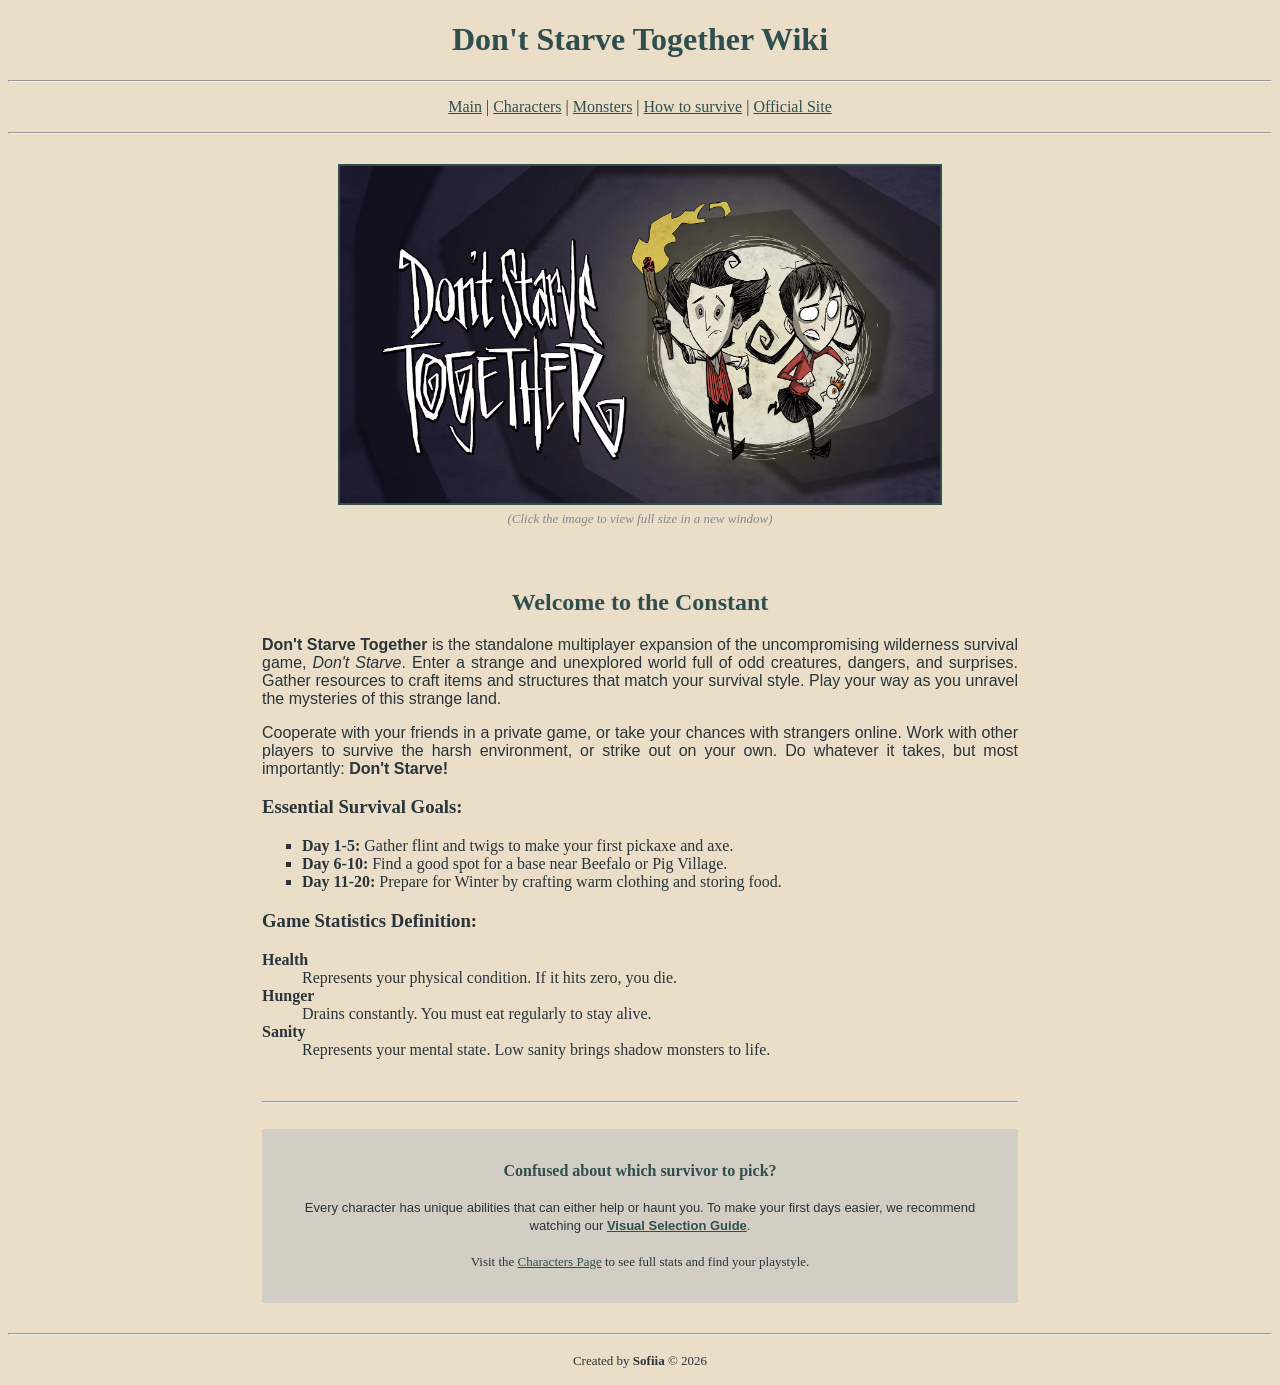
==== index.html @ 180bd92a "(lab2)Make main page, add character and monster guides with images and survival tips" ====
<!DOCTYPE html>
<html lang="en">
<head>
    <meta charset="UTF-8">
    <meta name="viewport" content="width=device-width, initial-scale=1.0">
    <meta name="author" content="Sofiia">
    <title>Don't Starve Together Guide - Main</title>
</head>
<body bgcolor="#eadec8" text="#2A3439" link="#2f4f4f" vlink="#6D7D6E" alink="#A5B6A5">

<h1 align="center"><font face="Verdana" color="#2f4f4f">Don't Starve Together Wiki</font></h1>
<hr>

<p align="center">
    <a href="index.html">Main</a> |
    <a href="characters.html">Characters</a> |
    <a href="mobs.html">Monsters</a> |
    <a href="survival.html">How to survive</a> |
    <a href="https://www.klei.com/games/dont-starve-together" target="_blank">Official Site</a>
</p>
<hr>

<table width="800" align="center" border="0" cellpadding="20">
    <tr>
        <td align="center">
            <a href="images/mainPic.jpg" target="_blank">
                <img src="images/mainPic.jpg" width="600" height="337" border="2" alt="Don't Starve Together Poster">
            </a>
            <br>
            <font size="2" color="#888888"><i>(Click the image to view full size in a new window)</i></font>
        </td>
    </tr>
    <tr>
        <td>
            <h2 align="center"><font face="Verdana" color="#2f4f4f">Welcome to the Constant</font></h2>

            <p align="justify">
                <font face="Arial" size="3">
                    <b>Don't Starve Together</b> is the standalone multiplayer expansion of the uncompromising wilderness survival game, <i>Don't Starve</i>.
                    Enter a strange and unexplored world full of odd creatures, dangers, and surprises.
                    Gather resources to craft items and structures that match your survival style.
                    Play your way as you unravel the mysteries of this strange land.
                </font>
            </p>

            <p align="justify">
                <font face="Arial" size="3">
                    Cooperate with your friends in a private game, or take your chances with strangers online.
                    Work with other players to survive the harsh environment, or strike out on your own.
                    Do whatever it takes, but most importantly: <b>Don't Starve!</b>
                </font>
            </p>

            <h3><font face="Verdana">Essential Survival Goals:</font></h3>

            <ul type="square">
                <li><b>Day 1-5:</b> Gather flint and twigs to make your first pickaxe and axe.</li>
                <li><b>Day 6-10:</b> Find a good spot for a base near Beefalo or Pig Village.</li>
                <li><b>Day 11-20:</b> Prepare for Winter by crafting warm clothing and storing food.</li>
            </ul>

            <h3><font face="Verdana">Game Statistics Definition:</font></h3>

            <dl>
                <dt><b>Health</b></dt>
                <dd>Represents your physical condition. If it hits zero, you die.</dd>
                <dt><b>Hunger</b></dt>
                <dd>Drains constantly. You must eat regularly to stay alive.</dd>
                <dt><b>Sanity</b></dt>
                <dd>Represents your mental state. Low sanity brings shadow monsters to life.</dd>
            </dl>

            <br>
            <hr>
            <br>

            <table width="100%" border="0" cellpadding="15" bgcolor="#D3CEC4">
                <tr>
                    <td>
                        <p align="center">
                            <font face="Verdana" size="3" color="#2f4f4f">
                                <b>Confused about which survivor to pick?</b>
                            </font>
                            <br><br>
                            <font face="Arial" size="2">
                                Every character has unique abilities that can either help or haunt you. 
                                To make your first days easier, we recommend watching our 
                                <a href="characters.html#character_guide"><b>Visual Selection Guide</b></a>.
                            </font>
                            <br><br>
                            <font face="Verdana" size="2">
                                Visit the <a href="characters.html">Characters Page</a> to see full stats and find your playstyle.
                            </font>
                        </p>
                    </td>
                </tr>
            </table>

        </td>
    </tr>
</table>

<hr>
<p align="center">
    <font size="2" face="Verdana">Created by <b>Sofiia</b> &copy; 2026</font>
</p>

</body>
</html>
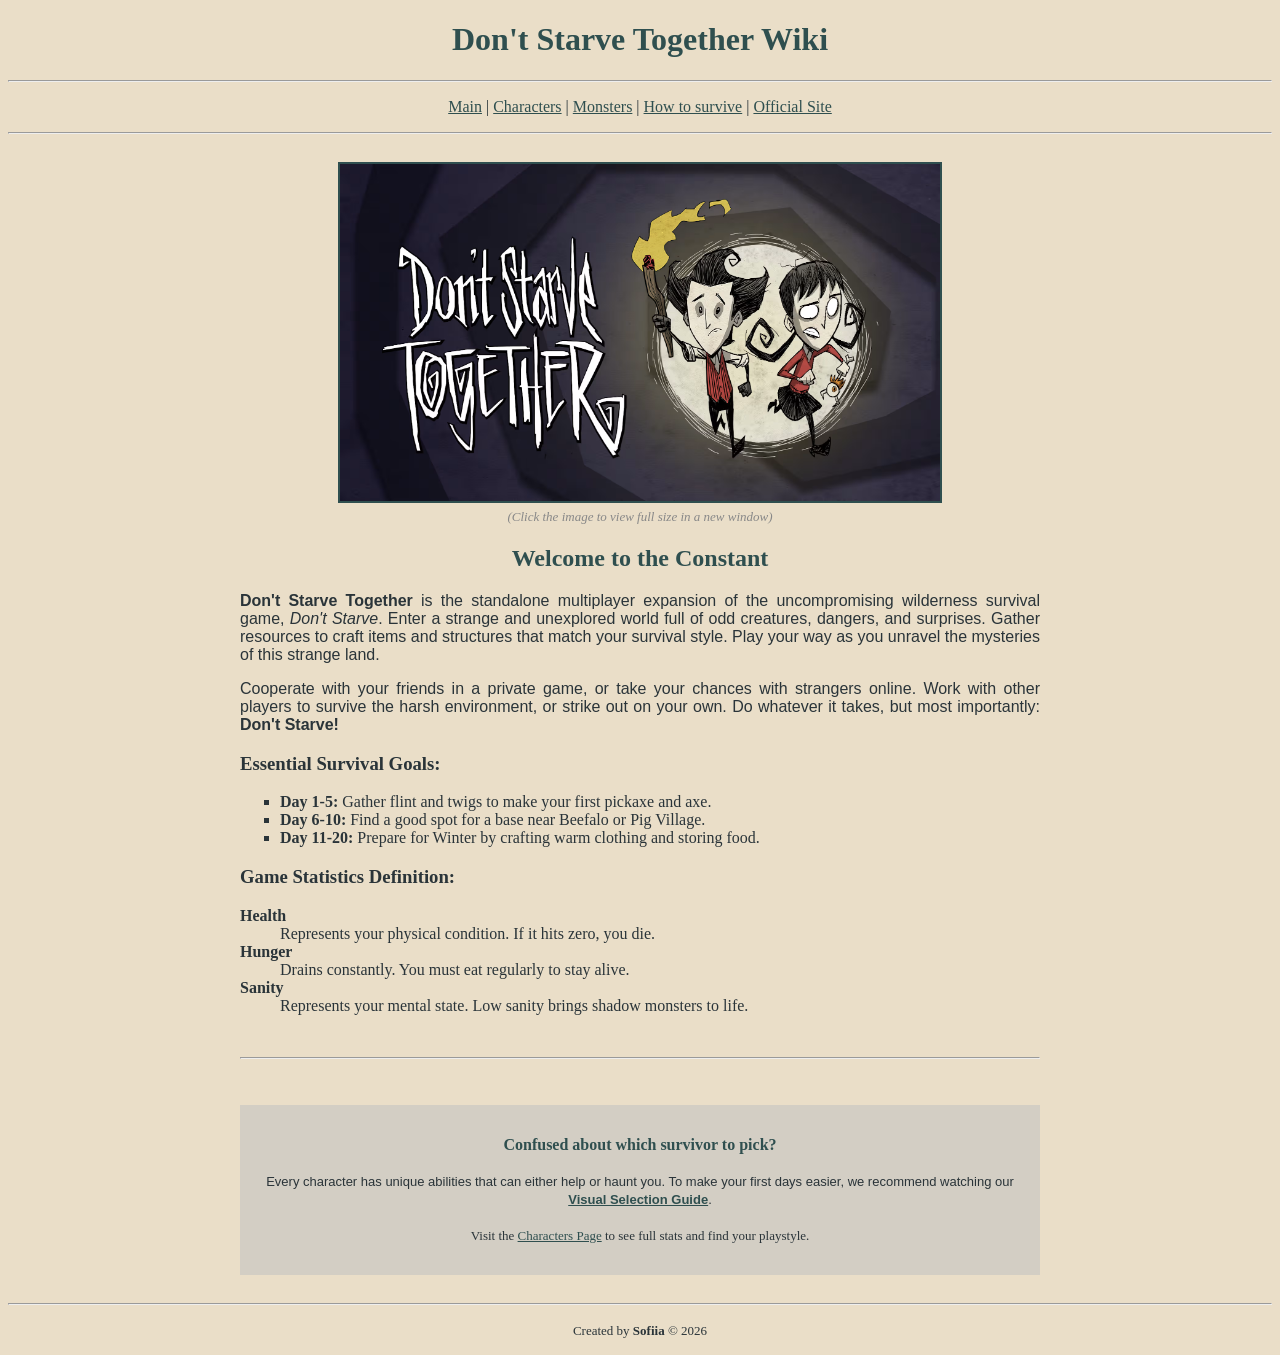
==== commit bb6430f7: "(lab3)Enhance HTML structure and styling for character, mobs, and survival guides; update images for" ====
--- a/index.html
+++ b/index.html
@@ -5,6 +5,23 @@
     <meta name="viewport" content="width=device-width, initial-scale=1.0">
     <meta name="author" content="Sofiia">
     <title>Don't Starve Together Guide - Main</title>
+    <style>
+        .container {
+            max-width: 800px;
+            margin: 0 auto;
+            padding: 20px;
+        }
+        .image-section {
+            text-align: center;
+            margin-bottom: 20px;
+        }
+        .info-box {
+            background-color: #D3CEC4;
+            padding: 15px;
+            text-align: center;
+            margin-top: 20px;
+        }
+    </style>
 </head>
 <body bgcolor="#eadec8" text="#2A3439" link="#2f4f4f" vlink="#6D7D6E" alink="#A5B6A5">
 
@@ -20,85 +37,77 @@
 </p>
 <hr>
 
-<table width="800" align="center" border="0" cellpadding="20">
-    <tr>
-        <td align="center">
-            <a href="images/mainPic.jpg" target="_blank">
-                <img src="images/mainPic.jpg" width="600" height="337" border="2" alt="Don't Starve Together Poster">
-            </a>
-            <br>
-            <font size="2" color="#888888"><i>(Click the image to view full size in a new window)</i></font>
-        </td>
-    </tr>
-    <tr>
-        <td>
-            <h2 align="center"><font face="Verdana" color="#2f4f4f">Welcome to the Constant</font></h2>
+<div class="container">
+    <div class="image-section">
+        <a href="images/mainPic.jpg" target="_blank">
+            <img src="images/mainPic.jpg" width="600" height="337" border="2" alt="Don't Starve Together Poster">
+        </a>
+        <br>
+        <font size="2" color="#888888"><i>(Click the image to view full size in a new window)</i></font>
+    </div>
 
-            <p align="justify">
-                <font face="Arial" size="3">
-                    <b>Don't Starve Together</b> is the standalone multiplayer expansion of the uncompromising wilderness survival game, <i>Don't Starve</i>.
-                    Enter a strange and unexplored world full of odd creatures, dangers, and surprises.
-                    Gather resources to craft items and structures that match your survival style.
-                    Play your way as you unravel the mysteries of this strange land.
+    <div>
+        <h2 align="center"><font face="Verdana" color="#2f4f4f">Welcome to the Constant</font></h2>
+
+        <p align="justify">
+            <font face="Arial" size="3">
+                <b>Don't Starve Together</b> is the standalone multiplayer expansion of the uncompromising wilderness survival game, <i>Don't Starve</i>.
+                Enter a strange and unexplored world full of odd creatures, dangers, and surprises.
+                Gather resources to craft items and structures that match your survival style.
+                Play your way as you unravel the mysteries of this strange land.
+            </font>
+        </p>
+
+        <p align="justify">
+            <font face="Arial" size="3">
+                Cooperate with your friends in a private game, or take your chances with strangers online.
+                Work with other players to survive the harsh environment, or strike out on your own.
+                Do whatever it takes, but most importantly: <b>Don't Starve!</b>
+            </font>
+        </p>
+
+        <h3><font face="Verdana">Essential Survival Goals:</font></h3>
+
+        <ul type="square">
+            <li><b>Day 1-5:</b> Gather flint and twigs to make your first pickaxe and axe.</li>
+            <li><b>Day 6-10:</b> Find a good spot for a base near Beefalo or Pig Village.</li>
+            <li><b>Day 11-20:</b> Prepare for Winter by crafting warm clothing and storing food.</li>
+        </ul>
+
+        <h3><font face="Verdana">Game Statistics Definition:</font></h3>
+
+        <dl>
+            <dt><b>Health</b></dt>
+            <dd>Represents your physical condition. If it hits zero, you die.</dd>
+            <dt><b>Hunger</b></dt>
+            <dd>Drains constantly. You must eat regularly to stay alive.</dd>
+            <dt><b>Sanity</b></dt>
+            <dd>Represents your mental state. Low sanity brings shadow monsters to life.</dd>
+        </dl>
+
+        <br>
+        <hr>
+        <br>
+
+        <div class="info-box">
+            <p align="center">
+                <font face="Verdana" size="3" color="#2f4f4f">
+                    <b>Confused about which survivor to pick?</b>
+                </font>
+                <br><br>
+                <font face="Arial" size="2">
+                    Every character has unique abilities that can either help or haunt you. 
+                    To make your first days easier, we recommend watching our 
+                    <a href="characters.html#character_guide"><b>Visual Selection Guide</b></a>.
+                </font>
+                <br><br>
+                <font face="Verdana" size="2">
+                    Visit the <a href="characters.html">Characters Page</a> to see full stats and find your playstyle.
                 </font>
             </p>
-
-            <p align="justify">
-                <font face="Arial" size="3">
-                    Cooperate with your friends in a private game, or take your chances with strangers online.
-                    Work with other players to survive the harsh environment, or strike out on your own.
-                    Do whatever it takes, but most importantly: <b>Don't Starve!</b>
-                </font>
-            </p>
-
-            <h3><font face="Verdana">Essential Survival Goals:</font></h3>
-
-            <ul type="square">
-                <li><b>Day 1-5:</b> Gather flint and twigs to make your first pickaxe and axe.</li>
-                <li><b>Day 6-10:</b> Find a good spot for a base near Beefalo or Pig Village.</li>
-                <li><b>Day 11-20:</b> Prepare for Winter by crafting warm clothing and storing food.</li>
-            </ul>
-
-            <h3><font face="Verdana">Game Statistics Definition:</font></h3>
-
-            <dl>
-                <dt><b>Health</b></dt>
-                <dd>Represents your physical condition. If it hits zero, you die.</dd>
-                <dt><b>Hunger</b></dt>
-                <dd>Drains constantly. You must eat regularly to stay alive.</dd>
-                <dt><b>Sanity</b></dt>
-                <dd>Represents your mental state. Low sanity brings shadow monsters to life.</dd>
-            </dl>
-
-            <br>
-            <hr>
-            <br>
-
-            <table width="100%" border="0" cellpadding="15" bgcolor="#D3CEC4">
-                <tr>
-                    <td>
-                        <p align="center">
-                            <font face="Verdana" size="3" color="#2f4f4f">
-                                <b>Confused about which survivor to pick?</b>
-                            </font>
-                            <br><br>
-                            <font face="Arial" size="2">
-                                Every character has unique abilities that can either help or haunt you. 
-                                To make your first days easier, we recommend watching our 
-                                <a href="characters.html#character_guide"><b>Visual Selection Guide</b></a>.
-                            </font>
-                            <br><br>
-                            <font face="Verdana" size="2">
-                                Visit the <a href="characters.html">Characters Page</a> to see full stats and find your playstyle.
-                            </font>
-                        </p>
-                    </td>
-                </tr>
-            </table>
-
-        </td>
-    </tr>
-</table>
+        </div>
+    </div>
+</div>
 
 <hr>
 <p align="center">
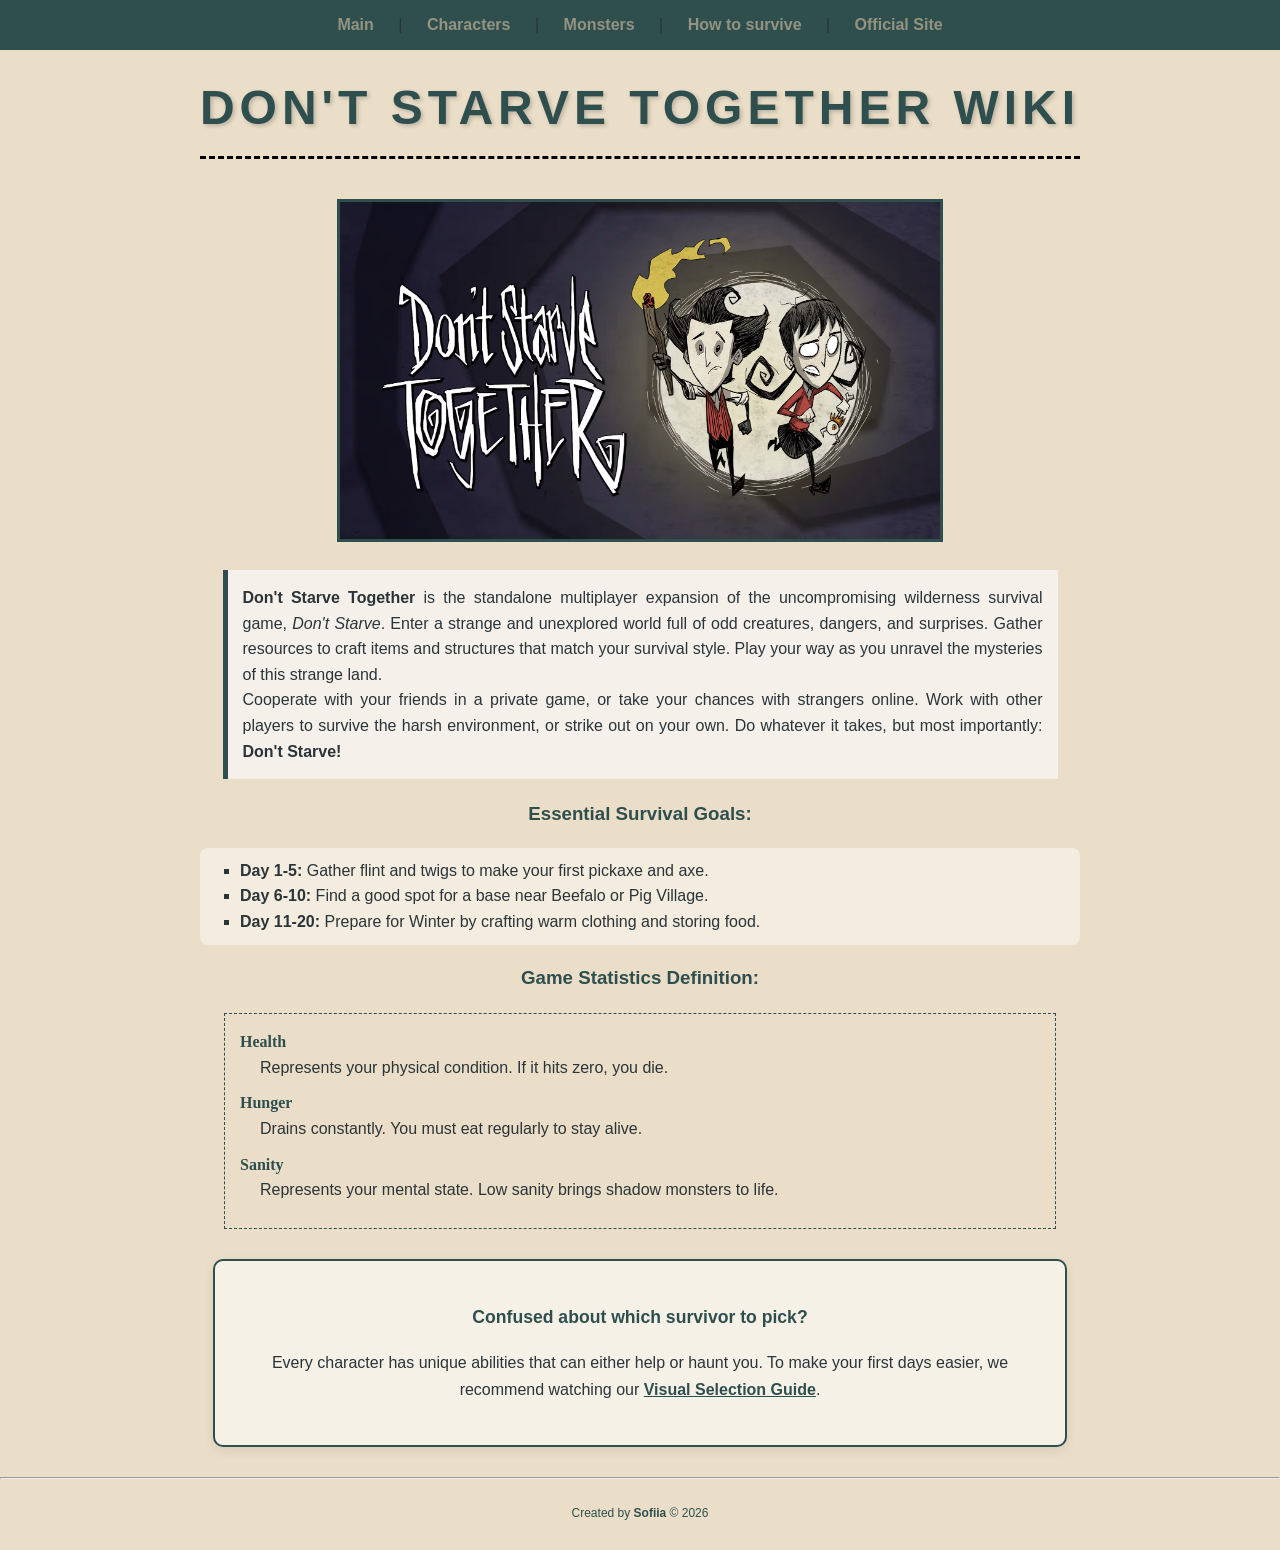
==== commit 0a269409: "(lab3)Refactor HTML structure and styles across multiple pages; added external CSS for consistent st" ====
--- a/index.html
+++ b/index.html
@@ -5,114 +5,70 @@
     <meta name="viewport" content="width=device-width, initial-scale=1.0">
     <meta name="author" content="Sofiia">
     <title>Don't Starve Together Guide - Main</title>
+    <link rel="stylesheet" href="style.css">
     <style>
-        .container {
-            max-width: 800px;
-            margin: 0 auto;
-            padding: 20px;
-        }
-        .image-section {
-            text-align: center;
-            margin-bottom: 20px;
-        }
-        .info-box {
-            background-color: #D3CEC4;
-            padding: 15px;
-            text-align: center;
-            margin-top: 20px;
+        .nav-bar a:hover {
+            color: white !important;
+            background-color: rgb(255, 255, 255, 0.1);
         }
     </style>
 </head>
-<body bgcolor="#eadec8" text="#2A3439" link="#2f4f4f" vlink="#6D7D6E" alink="#A5B6A5">
-
-<h1 align="center"><font face="Verdana" color="#2f4f4f">Don't Starve Together Wiki</font></h1>
-<hr>
-
-<p align="center">
+<body>
+<nav class="nav-bar">
     <a href="index.html">Main</a> |
     <a href="characters.html">Characters</a> |
     <a href="mobs.html">Monsters</a> |
     <a href="survival.html">How to survive</a> |
     <a href="https://www.klei.com/games/dont-starve-together" target="_blank">Official Site</a>
-</p>
-<hr>
+</nav>
+
+<h1 id="main-title-logo">Don't Starve Together Wiki</h1>
 
 <div class="container">
-    <div class="image-section">
+    <div style="text-align: center; margin-bottom: 20px;">
         <a href="images/mainPic.jpg" target="_blank">
-            <img src="images/mainPic.jpg" width="600" height="337" border="2" alt="Don't Starve Together Poster">
+            <img src="images/mainPic.jpg" width="600" height="337" border="3" alt="Don't Starve Together Poster">
         </a>
-        <br>
-        <font size="2" color="#888888"><i>(Click the image to view full size in a new window)</i></font>
     </div>
 
-    <div>
-        <h2 align="center"><font face="Verdana" color="#2f4f4f">Welcome to the Constant</font></h2>
+    <p style="text-align: justify; padding: 15px; border-left: 5px solid #2f4f4f; background-color: #f5f1ea; margin: 20px auto; max-width: 800px;">
+        <b>Don't Starve Together</b> is the standalone multiplayer expansion of the uncompromising wilderness survival game, <i>Don't Starve</i>.
+        Enter a strange and unexplored world full of odd creatures, dangers, and surprises. Gather resources to craft items and structures that match your survival style.
+        Play your way as you unravel the mysteries of this strange land. <br>
+        Cooperate with your friends in a private game, or take your chances with strangers online.  Work with other players to survive the harsh environment, or strike out on your own.
+        Do whatever it takes, but most importantly: <b>Don't Starve!</b>
+    </p>
 
-        <p align="justify">
-            <font face="Arial" size="3">
-                <b>Don't Starve Together</b> is the standalone multiplayer expansion of the uncompromising wilderness survival game, <i>Don't Starve</i>.
-                Enter a strange and unexplored world full of odd creatures, dangers, and surprises.
-                Gather resources to craft items and structures that match your survival style.
-                Play your way as you unravel the mysteries of this strange land.
-            </font>
-        </p>
+    <h3>Essential Survival Goals:</h3>
+    <ul type="square">
+        <li><b>Day 1-5:</b> Gather flint and twigs to make your first pickaxe and axe.</li>
+        <li><b>Day 6-10:</b> Find a good spot for a base near Beefalo or Pig Village.</li>
+        <li><b>Day 11-20:</b> Prepare for Winter by crafting warm clothing and storing food.</li>
+    </ul>
 
-        <p align="justify">
-            <font face="Arial" size="3">
-                Cooperate with your friends in a private game, or take your chances with strangers online.
-                Work with other players to survive the harsh environment, or strike out on your own.
-                Do whatever it takes, but most importantly: <b>Don't Starve!</b>
-            </font>
-        </p>
+    <h3>Game Statistics Definition:</h3>
+    <dl>
+        <dt>Health</dt>
+        <dd>Represents your physical condition. If it hits zero, you die.</dd>
+        <dt>Hunger</dt>
+        <dd>Drains constantly. You must eat regularly to stay alive.</dd>
+        <dt>Sanity</dt>
+        <dd>Represents your mental state. Low sanity brings shadow monsters to life.</dd>
+    </dl>
+</div>
 
-        <h3><font face="Verdana">Essential Survival Goals:</font></h3>
-
-        <ul type="square">
-            <li><b>Day 1-5:</b> Gather flint and twigs to make your first pickaxe and axe.</li>
-            <li><b>Day 6-10:</b> Find a good spot for a base near Beefalo or Pig Village.</li>
-            <li><b>Day 11-20:</b> Prepare for Winter by crafting warm clothing and storing food.</li>
-        </ul>
-
-        <h3><font face="Verdana">Game Statistics Definition:</font></h3>
-
-        <dl>
-            <dt><b>Health</b></dt>
-            <dd>Represents your physical condition. If it hits zero, you die.</dd>
-            <dt><b>Hunger</b></dt>
-            <dd>Drains constantly. You must eat regularly to stay alive.</dd>
-            <dt><b>Sanity</b></dt>
-            <dd>Represents your mental state. Low sanity brings shadow monsters to life.</dd>
-        </dl>
-
-        <br>
-        <hr>
-        <br>
-
-        <div class="info-box">
-            <p align="center">
-                <font face="Verdana" size="3" color="#2f4f4f">
-                    <b>Confused about which survivor to pick?</b>
-                </font>
-                <br><br>
-                <font face="Arial" size="2">
-                    Every character has unique abilities that can either help or haunt you. 
-                    To make your first days easier, we recommend watching our 
-                    <a href="characters.html#character_guide"><b>Visual Selection Guide</b></a>.
-                </font>
-                <br><br>
-                <font face="Verdana" size="2">
-                    Visit the <a href="characters.html">Characters Page</a> to see full stats and find your playstyle.
-                </font>
-            </p>
-        </div>
-    </div>
+<div class="info-card">
+    <p style="font-size: 1.1em; margin-bottom: 10px;">
+        <b>Confused about which survivor to pick?</b>
+    </p>
+    <p>
+        Every character has unique abilities that can either help or haunt you. 
+        To make your first days easier, we recommend watching our 
+        <a href="characters.html#character_guide"><b>Visual Selection Guide</b></a>.
+    </p>
 </div>
 
 <hr>
-<p align="center">
-    <font size="2" face="Verdana">Created by <b>Sofiia</b> &copy; 2026</font>
-</p>
-
+<p class="footer-info">Created by <b>Sofiia</b> &copy; 2026</p>
 </body>
 </html>
--- a/style.css
+++ b/style.css
@@ -0,0 +1,196 @@
+body {
+    background-color: #eadec8;
+    color: #2A3439;
+    font-family: Arial, sans-serif;
+    line-height: 1.6;
+    margin: 0;
+    padding: 0;
+}
+
+h1, h2, h3 {
+    font-family: Verdana, sans-serif;
+    color: #2f4f4f;
+    text-align: center;
+}
+
+h1 {
+    display: table;
+    margin: 20px auto 40px;
+    padding-bottom: 10px;
+    border-bottom: 3px dashed #000000;
+    text-transform: uppercase;
+    letter-spacing: 3px;
+}
+
+a {
+    color: #2f4f4f;
+    text-decoration: underline;
+}
+
+.nav-bar {
+    background-color: #2f4f4f;
+    padding: 12px 0;
+    text-align: center;
+    margin-bottom: 20px;
+}
+
+.nav-bar a {
+    color: rgb(148, 147, 128) !important;
+    text-decoration: none;
+    font-weight: bold;
+    padding: 10px 20px;
+}
+
+.nav-bar a:visited {
+    color: #eadec8 !important;
+}
+
+.nav-bar a:hover {
+    color: #d3cec4; 
+    background-color: rgba(211, 206, 196, 0.1);
+}
+
+.nav-bar a:active {
+    color: #d3cec4 !important;
+}
+
+ul, ol {
+    margin: 15px auto;
+    padding: 10px 40px;
+    background-color: rgba(255, 255, 255, 0.402);
+    border-radius: 8px;
+    max-width: 800px;
+}
+
+dl {
+    margin: 20px auto;
+    padding: 15px;
+    border: 1px dashed #2f4f4f;
+    max-width: 800px;
+}
+
+dt {
+    font-weight: bold;
+    color: #2f4f4f;
+    font-family: Verdana;
+}
+
+dd {
+    margin-bottom: 10px;
+    margin-left: 20px;
+}
+
+table {
+    border-collapse: collapse;
+    background-color: #fdfaf5;
+    border: 2px solid #2f4f4f;
+    margin: 30px auto;
+    width: 90%;
+    box-shadow: 0 10px 20px rgba(0,0,0,0.1);
+}
+
+th {
+    background-color: #2f4f4f;
+    color: #ffffff;
+    padding: 15px;
+    font-size: 1.1em;
+    text-transform: uppercase;
+    letter-spacing: 1px;
+}
+
+td {
+    border: 1px solid #d3cec4;
+    padding: 12px;
+}
+
+tr:nth-child(even) {
+    background-color: #f2ede4;
+}
+
+tr:hover {
+    background-color: #ffffff;
+    transition: background-color 0.3s ease;
+}
+
+tr:first-child:hover {
+    background-color: #2f4f4f;
+}
+
+.footer-info {
+    text-align: center !important;
+    font-size: 12px;
+    font-family: Verdana, sans-serif;
+    padding: 15px 0;
+    margin-top: 10px;
+    clear: both;
+    color: #2f4f4f;
+    display: block;
+    width: 100%;
+}
+
+.info-card {
+    background-color: rgba(253, 250, 245, 0.7) !important;
+    border: 2px solid #2f4f4f;
+    border-radius: 10px;
+    padding: 25px;
+    text-align: center;
+    margin: 30px auto;
+    max-width: 800px;
+    box-shadow: 0 4px 12px rgba(0, 0, 0, 0.08);
+    color: #2A3439;
+    font-family: Arial, sans-serif;
+    line-height: 1.7;
+}
+
+.info-card h2, .info-card b {
+    color: #2f4f4f;
+    font-family: Verdana, sans-serif;
+    margin-top: 0;
+}
+
+.info-card a {
+    color: #2f4f4f;
+    font-weight: bold;
+    text-decoration: underline;
+}
+
+.info-card a:hover {
+    text-decoration: none;
+}
+
+.simple-text-block {
+    max-width: 800px;
+    margin: 30px auto;
+    padding: 0 20px;
+    color: #2A3439;
+    line-height: 1.7;
+}
+
+.simple-text-block h2 {
+    font-family: Verdana, sans-serif;
+    color: #2f4f4f;
+    text-align: center;
+    margin-bottom: 15px;
+    text-transform: uppercase;
+    letter-spacing: 1px;
+}
+
+.simple-text-block p {
+    font-family: Arial, sans-serif;
+    text-align: justify;
+    font-size: 1.05em;
+}
+
+#character_guide {
+    border: 5px solid #213838;
+    border-radius: 15px;
+    box-shadow: 0 0 20px rgba(0,0,0,0.3);
+    margin: 20px auto;
+    display: block;
+}
+
+#main-title-logo {
+    text-shadow: 2px 2px 4px rgba(0,0,0,0.2);
+    font-size: 3em;
+    letter-spacing: 5px;
+}
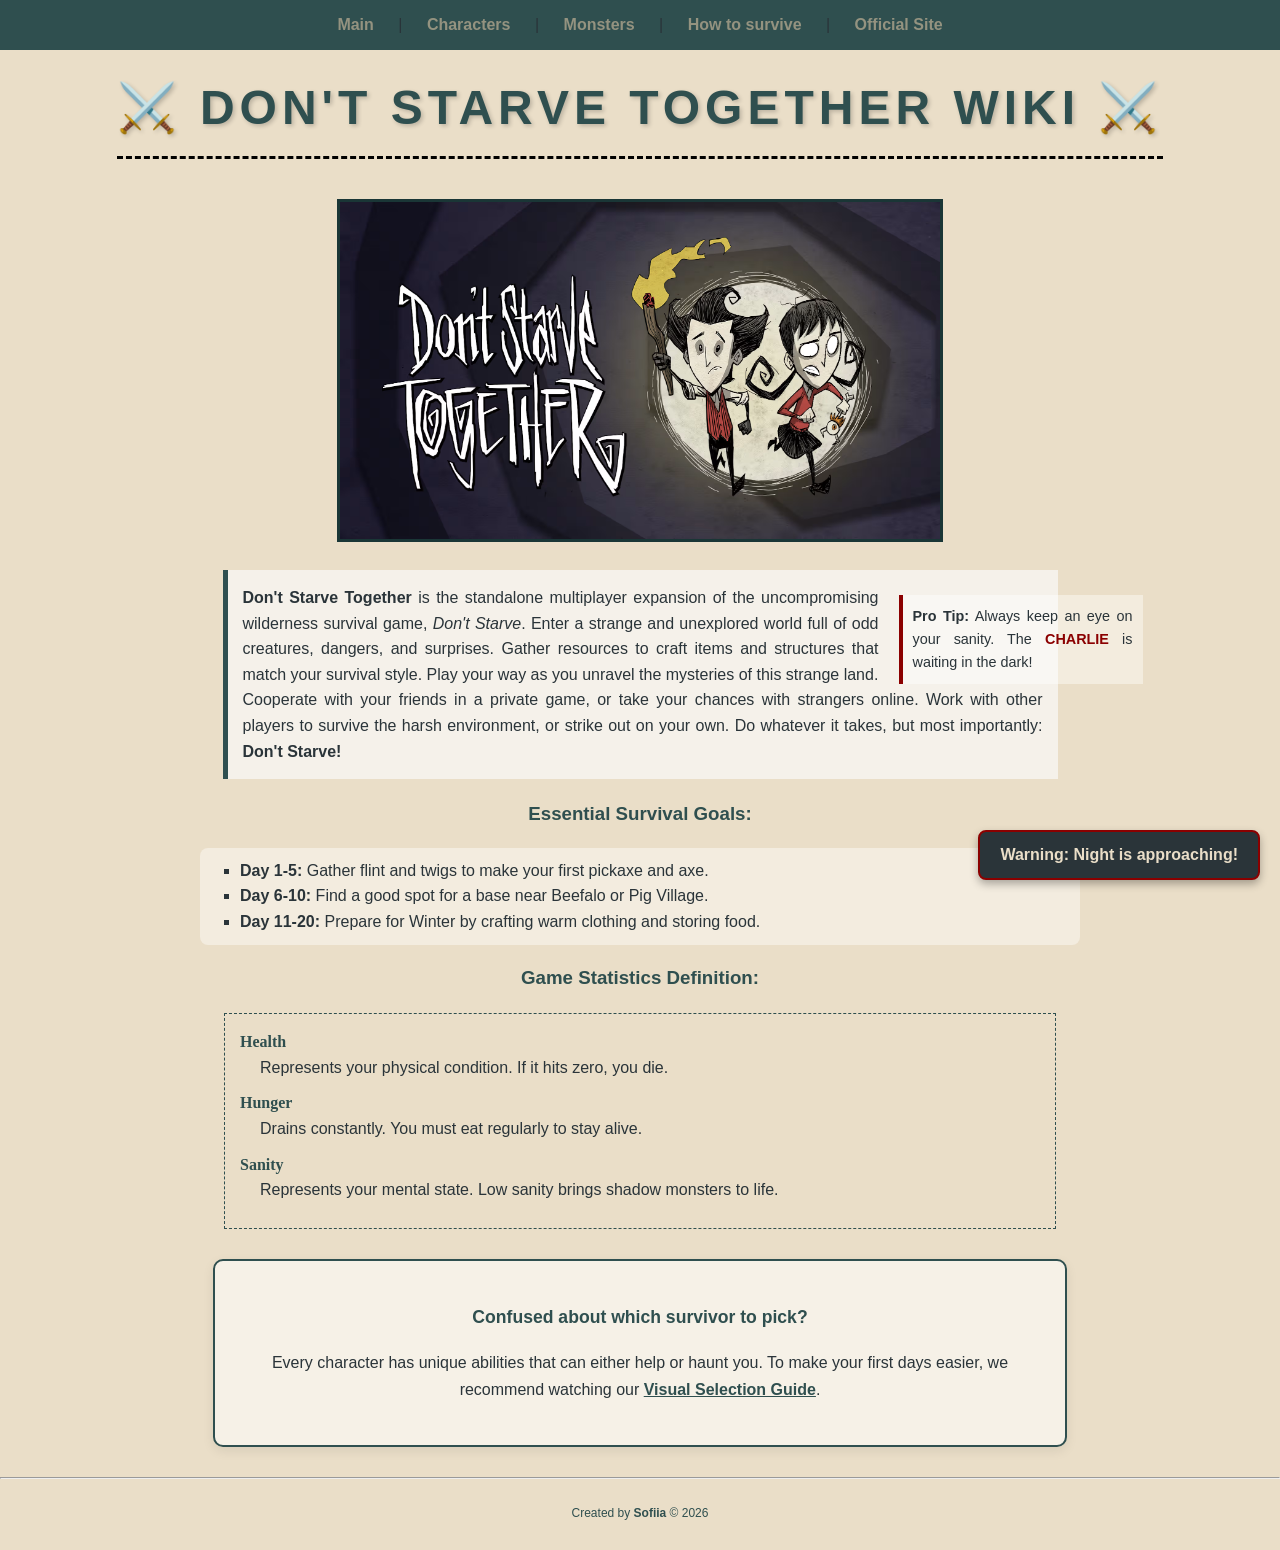
==== commit b757710d: "(lab5)Add CSS positioning, float, and pseudo-elements" ====
--- a/index.html
+++ b/index.html
@@ -31,13 +31,18 @@
         </a>
     </div>
 
-    <p style="text-align: justify; padding: 15px; border-left: 5px solid #2f4f4f; background-color: #f5f1ea; margin: 20px auto; max-width: 800px;">
+    <div style="text-align: justify; padding: 15px; border-left: 5px solid #2f4f4f; background-color: #f5f1ea; margin: 20px auto; max-width: 800px;">
+        
+        <div class="float-tip">
+            <b>Pro Tip:</b> Always keep an eye on your sanity. The <span class="danger-text">Charlie</span> is waiting in the dark!
+        </div>
+
         <b>Don't Starve Together</b> is the standalone multiplayer expansion of the uncompromising wilderness survival game, <i>Don't Starve</i>.
         Enter a strange and unexplored world full of odd creatures, dangers, and surprises. Gather resources to craft items and structures that match your survival style.
         Play your way as you unravel the mysteries of this strange land. <br>
         Cooperate with your friends in a private game, or take your chances with strangers online.  Work with other players to survive the harsh environment, or strike out on your own.
         Do whatever it takes, but most importantly: <b>Don't Starve!</b>
-    </p>
+    </div>
 
     <h3>Essential Survival Goals:</h3>
     <ul type="square">
@@ -70,5 +75,10 @@
 
 <hr>
 <p class="footer-info">Created by <b>Sofiia</b> &copy; 2026</p>
+
+<div class="fixed-night-warning">
+    Warning: Night is approaching!
+</div>
+
 </body>
 </html>
--- a/style.css
+++ b/style.css
@@ -22,6 +22,14 @@
     letter-spacing: 3px;
 }
 
+h1::before {
+    content: "⚔️ ";
+}
+
+h1::after {
+    content: " ⚔️";
+}
+
 a {
     color: #2f4f4f;
     text-decoration: underline;
@@ -32,6 +40,9 @@
     padding: 12px 0;
     text-align: center;
     margin-bottom: 20px;
+    position: sticky;
+    top: 0;
+    z-index: 1000;
 }
 
 .nav-bar a {
@@ -39,6 +50,10 @@
     text-decoration: none;
     font-weight: bold;
     padding: 10px 20px;
+}
+
+a:link {
+    color: #1a3636;
 }
 
 .nav-bar a:visited {
@@ -193,4 +208,64 @@
     text-shadow: 2px 2px 4px rgba(0,0,0,0.2);
     font-size: 3em;
     letter-spacing: 5px;
+}
+
+.content-column > ol {
+    border-left: 3px solid #2f4f4f;
+    background-color: rgba(47, 79, 79, 0.05);
+}
+
+h1 + h2 {
+    margin-top: -20px;
+    font-style: italic;
+    color: #4a7676;
+}
+
+.fixed-night-warning {
+    position: fixed;
+    bottom: 20px;
+    right: 20px;
+    background-color: #2A3439;
+    color: #eadec8;
+    padding: 10px 20px;
+    border: 2px solid #8b0000;
+    border-radius: 8px;
+    font-family: Verdana, sans-serif;
+    font-weight: bold;
+    box-shadow: 0 4px 8px rgba(0,0,0,0.3);
+    z-index: 100;
+}
+
+.relative-container {
+    position: relative;
+    display: inline-block;
+}
+
+.absolute-badge {
+    position: absolute;
+    top: -12px;
+    right: -30px;
+    background-color: #8b0000;
+    color: #fff;
+    font-size: 10px;
+    padding: 2px 5px;
+    border-radius: 4px;
+    text-transform: uppercase;
+}
+
+.float-tip {
+    float: right;
+    width: 220px;
+    background-color: rgba(255, 255, 255, 0.4);
+    border-left: 4px solid #8b0000;
+    padding: 10px;
+    margin: 10px -100px 0 20px;
+    font-size: 0.9em;
+    font-family: Arial, sans-serif;
+}
+
+span.danger-text {
+    color: #8b0000;
+    font-weight: bold;
+    text-transform: uppercase;
 }
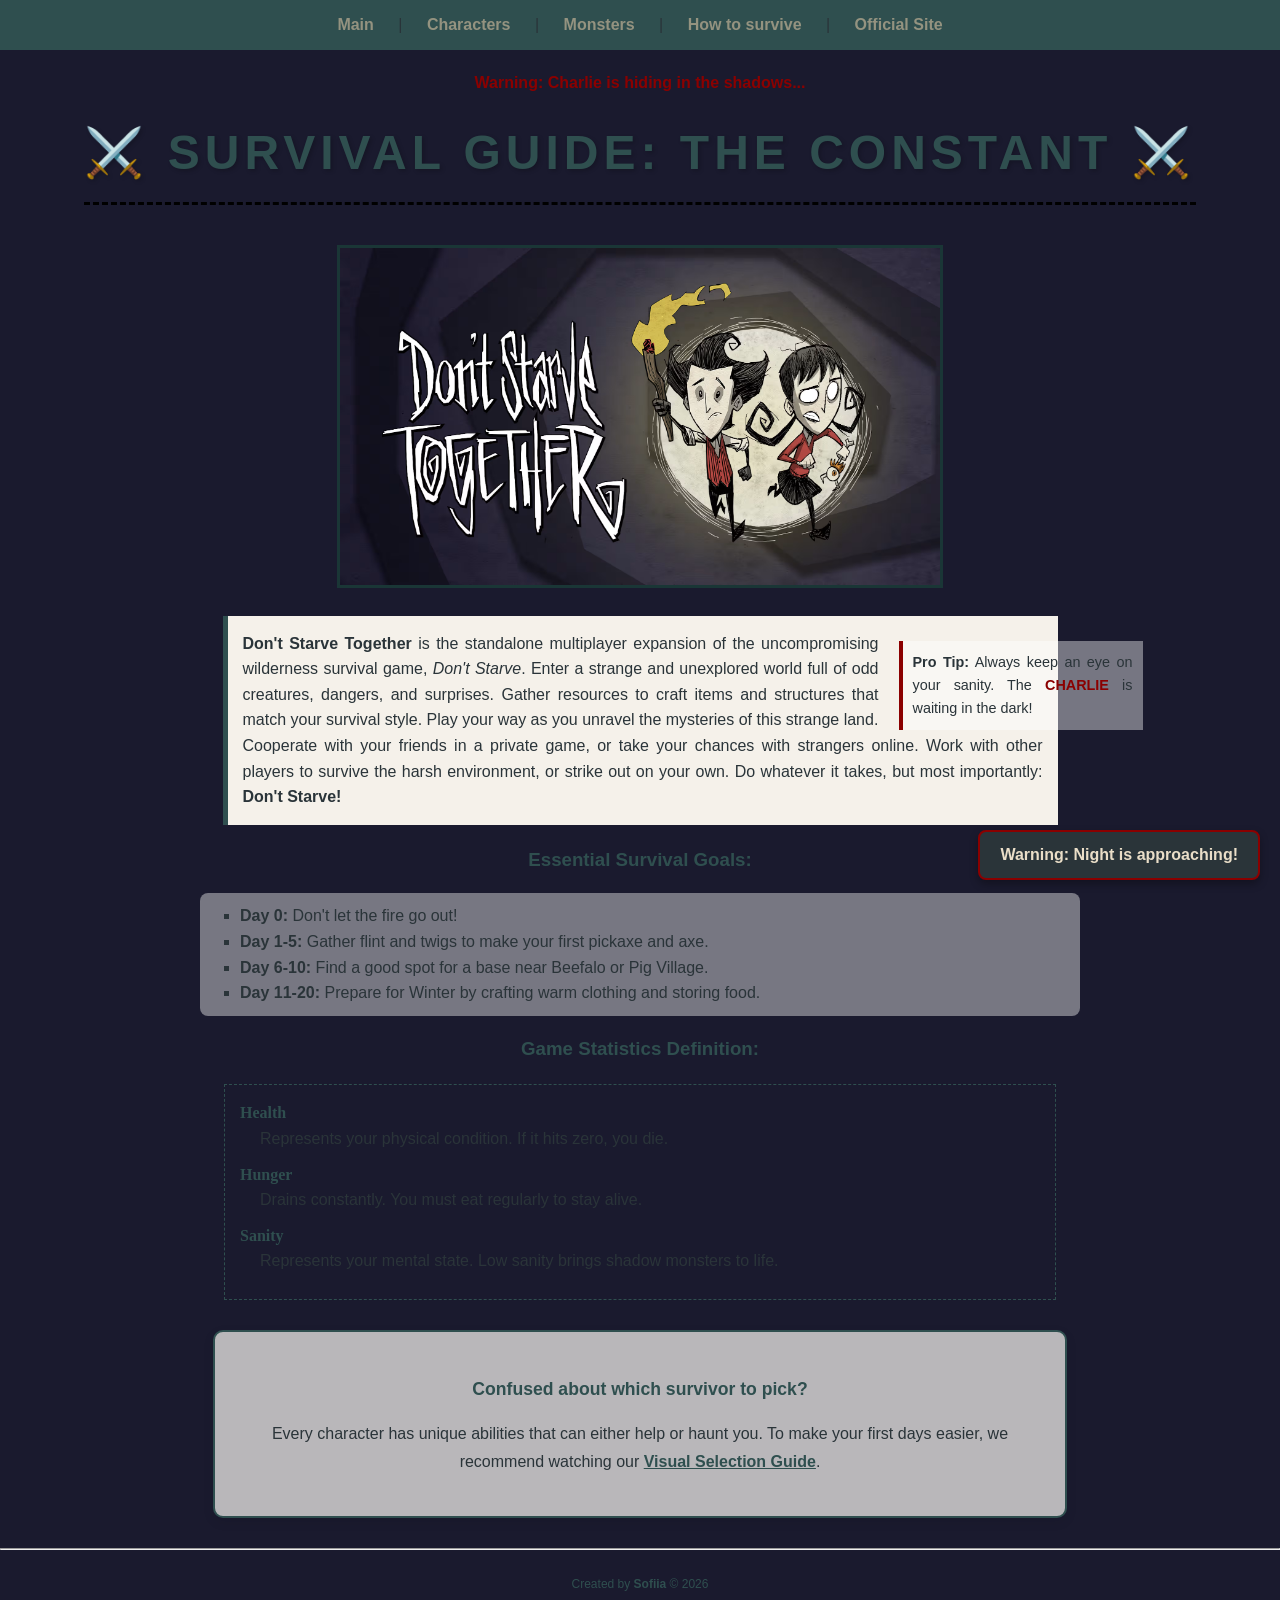
==== commit 2235eda3: "(lab6)Add interactive features and survival dialogue to enhance user experience" ====
--- a/index.html
+++ b/index.html
@@ -80,5 +80,49 @@
     Warning: Night is approaching!
 </div>
 
+<script src="script.js"></script>
+
+<script>
+    if (!sessionStorage.getItem('dialogueShown')) {
+    startSurvivalDialogue();
+    sessionStorage.setItem('dialogueShown', 'true');
+}
+    compareMonsterDanger("Deerclops", "Spider");
+    showDeveloperInfo("Kozachenko", "Sofiia");
+    activateNightCycle();
+
+    window.addEventListener('DOMContentLoaded', () => {
+        const logo = document.getElementById("main-title-logo");
+        const allListItems = document.querySelectorAll("ul li");
+
+        if (logo) {
+            logo.innerHTML = "Survival Guide: The Constant"; 
+        }
+        
+        const charlieWarning = document.createElement("div");
+        charlieWarning.style.cssText = "color: #8b0000; text-align: center; font-weight: bold; margin: 10px;";
+        
+        const warningText = document.createTextNode("Warning: Charlie is hiding in the shadows...");
+        charlieWarning.append(warningText);
+        
+        const nav = document.querySelector(".nav-bar");
+        nav.after(charlieWarning); 
+
+        const newGoal = document.createElement("li");
+        newGoal.innerHTML = "<b>Day 0:</b> Don't let the fire go out!";
+        const goalList = document.querySelector("ul");
+        goalList.prepend(newGoal);
+
+
+        setTimeout(() => {
+            const oldWarning = document.querySelector(".fixed-night-warning");
+            if (oldWarning) {
+                oldWarning.remove();
+            }
+        }, 5000);
+    });
+
+    function runAway() { location.href = "https://www.klei.com/games/dont-starve-together"; }
+</script>
 </body>
 </html>
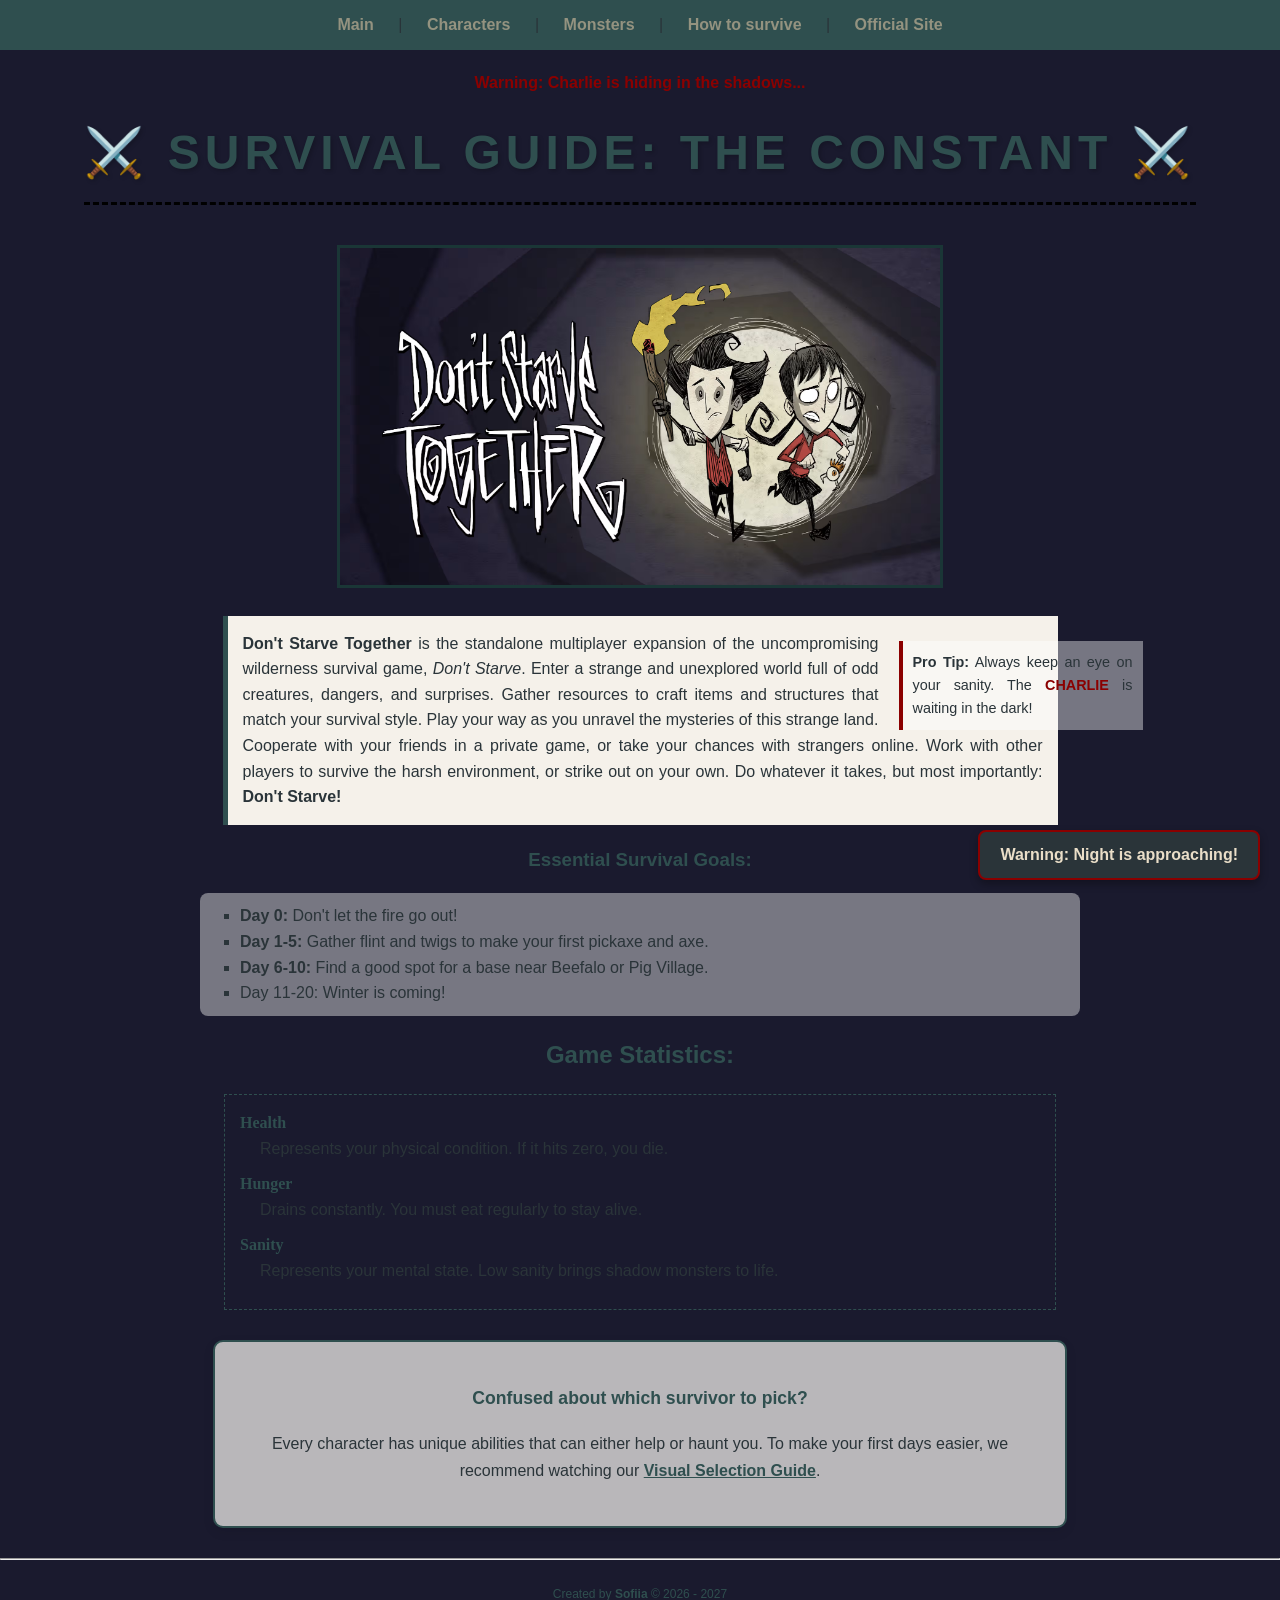
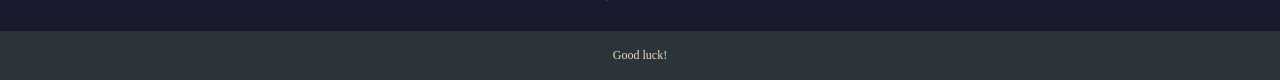
==== commit f3168248: "(lab 6) refactoring" ====
--- a/index.html
+++ b/index.html
@@ -84,45 +84,70 @@
 
 <script>
     if (!sessionStorage.getItem('dialogueShown')) {
-    startSurvivalDialogue();
-    sessionStorage.setItem('dialogueShown', 'true');
-}
+        startSurvivalDialogue();
+        sessionStorage.setItem('dialogueShown', 'true');
+    }
     compareMonsterDanger("Deerclops", "Spider");
     showDeveloperInfo("Kozachenko", "Sofiia");
     activateNightCycle();
 
     window.addEventListener('DOMContentLoaded', () => {
         const logo = document.getElementById("main-title-logo");
-        const allListItems = document.querySelectorAll("ul li");
-
         if (logo) {
             logo.innerHTML = "Survival Guide: The Constant"; 
+        }
+
+        const allListItems = document.querySelectorAll("ul li");
+        if (allListItems.length > 0) {
+            allListItems[allListItems.length - 1].textContent = "Day 11-20: Winter is coming! ";
         }
         
         const charlieWarning = document.createElement("div");
         charlieWarning.style.cssText = "color: #8b0000; text-align: center; font-weight: bold; margin: 10px;";
-        
         const warningText = document.createTextNode("Warning: Charlie is hiding in the shadows...");
         charlieWarning.append(warningText);
-        
         const nav = document.querySelector(".nav-bar");
-        nav.after(charlieWarning); 
+        nav.after(charlieWarning);
 
         const newGoal = document.createElement("li");
         newGoal.innerHTML = "<b>Day 0:</b> Don't let the fire go out!";
         const goalList = document.querySelector("ul");
         goalList.prepend(newGoal);
 
+        const h3Elements = document.querySelectorAll("h3");
+        if (h3Elements.length > 1) {
+            h3Elements[1].outerHTML = "<h2 style='color: #2f4f4f; text-align: center;'>Game Statistics:</h2>";
+        }
+        
+        const footerInfo = document.querySelector(".footer-info");
+        if (footerInfo) {
+            const extraNode = document.createTextNode(" - 2028");
+            footerInfo.append(extraNode);
+            extraNode.data = " - 2027";
+        }
 
         setTimeout(() => {
             const oldWarning = document.querySelector(".fixed-night-warning");
             if (oldWarning) {
-                oldWarning.remove();
+                const newWarning = document.createElement("div");
+                newWarning.className = "fixed-night-warning";
+                newWarning.style.borderColor = "#4a7676";
+                newWarning.innerHTML = "Tip: Stay close to the fire!";
+                
+                oldWarning.replaceWith(newWarning);
+
+                setTimeout(() => {
+                    newWarning.remove();
+                }, 4000);
             }
-        }, 5000);
+        }, 3000);
     });
 
-    function runAway() { location.href = "https://www.klei.com/games/dont-starve-together"; }
+    function runAway() { 
+        location.href = "https://www.klei.com/games/dont-starve-together"; 
+    }
+
+    document.write("<div style='text-align:center; padding:15px; background-color:#2A3439; color:#eadec8; font-family:Verdana; font-size:12px;'>Good luck!</div>");
 </script>
 </body>
 </html>
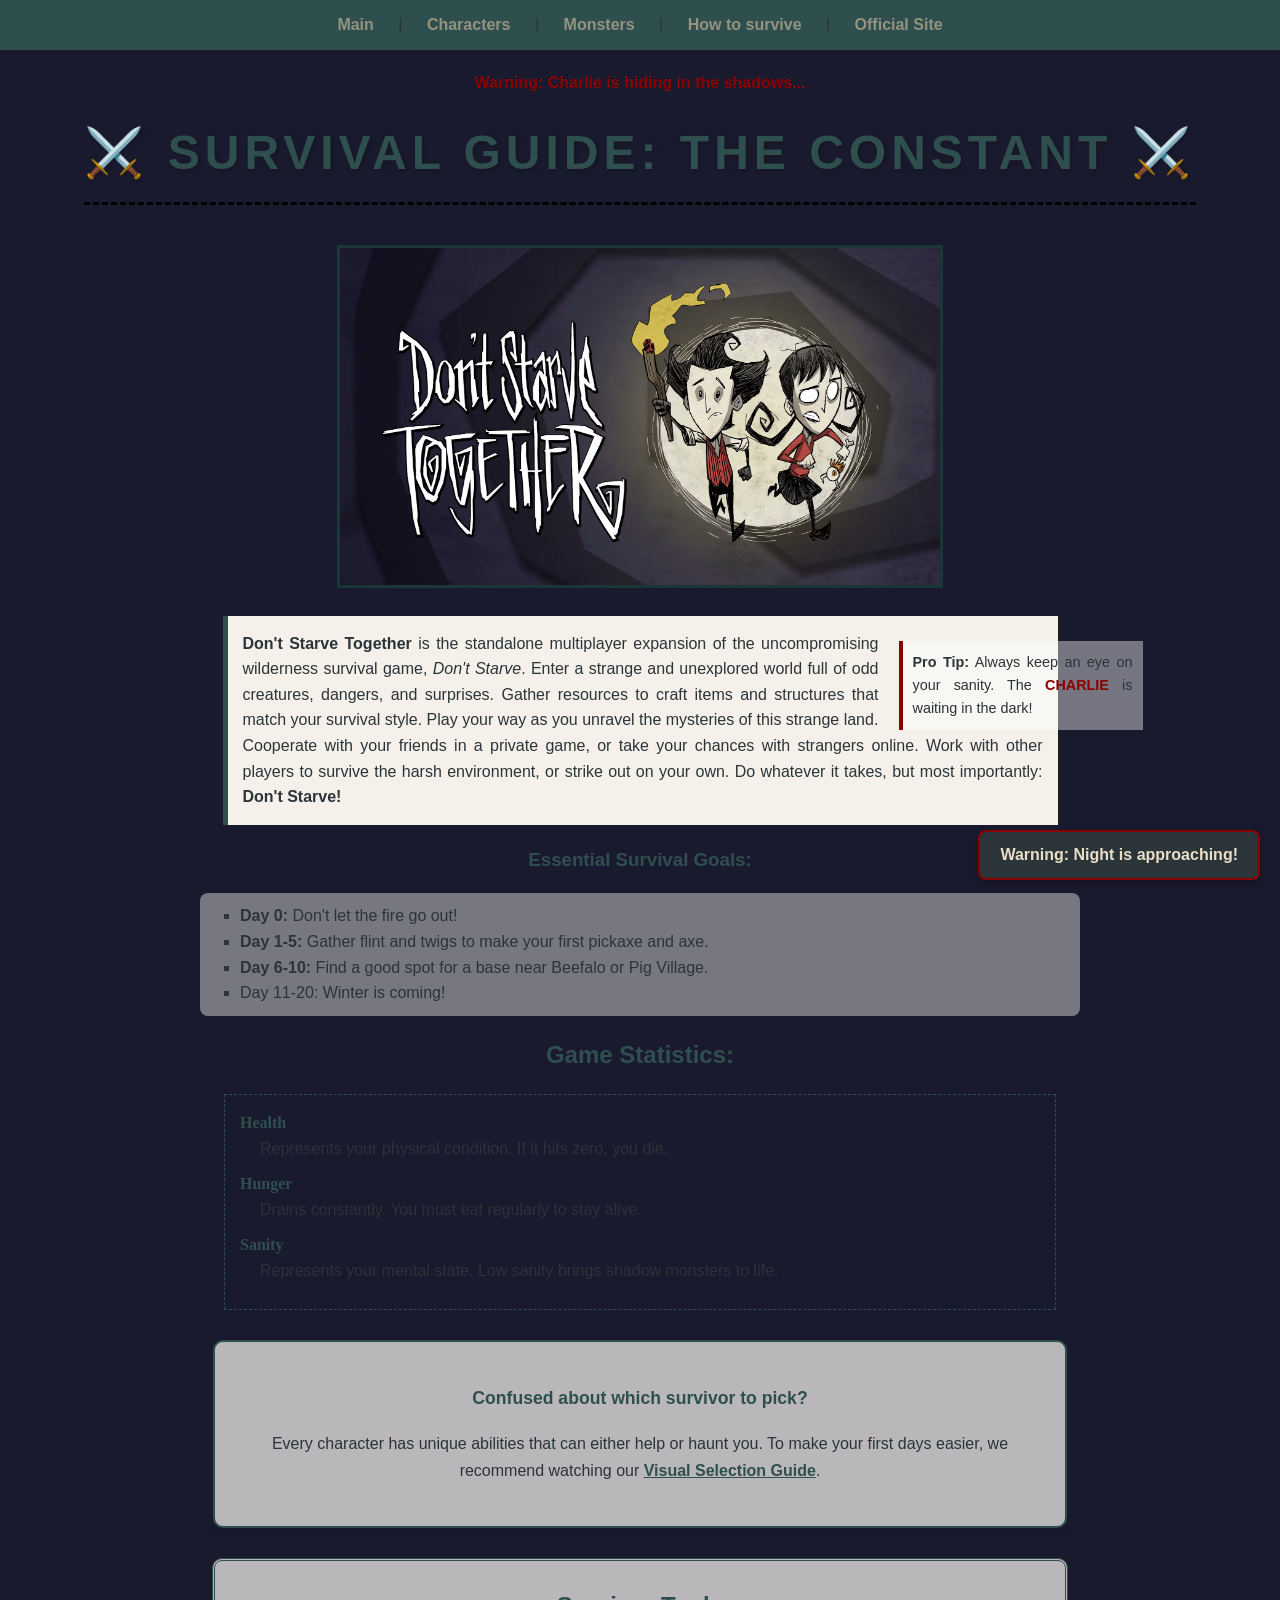
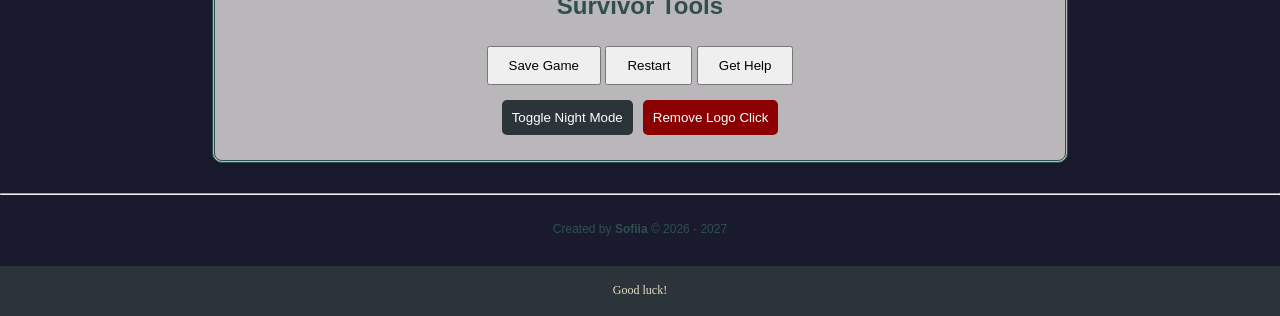
==== commit 535d29e0: "(lab7)Add interactive survivor tools and enhance logo behavior in the game" ====
--- a/index.html
+++ b/index.html
@@ -71,6 +71,25 @@
         To make your first days easier, we recommend watching our 
         <a href="characters.html#character_guide"><b>Visual Selection Guide</b></a>.
     </p>
+</div>
+
+<div class="info-card" style="background-color: #f2ede4; border: 3px double #2f4f4f;">
+    <h2 style="margin-top:0;">Survivor Tools</h2>
+    
+    <div style="margin-bottom: 15px;">
+        <button data-action="save" style="padding: 10px 20px; cursor: pointer;">Save Game</button>
+        <button data-action="restart" style="padding: 10px 20px; cursor: pointer;">Restart</button>
+        <button data-action="help" style="padding: 10px 20px; cursor: pointer;">Get Help</button>
+    </div>
+
+    <div style="display: flex; justify-content: center; gap: 10px;">
+        <button data-behavior="toggle-night" style="background: #2A3439; color: white; border: none; padding: 10px; border-radius: 5px; cursor: pointer;">
+            Toggle Night Mode
+        </button>
+        <button onclick="disableLogoClick()" style="background: #8b0000; color: white; border: none; padding: 10px; border-radius: 5px; cursor: pointer;">
+            Remove Logo Click
+        </button>
+    </div>
 </div>
 
 <hr>
--- a/style.css
+++ b/style.css
@@ -208,6 +208,8 @@
     text-shadow: 2px 2px 4px rgba(0,0,0,0.2);
     font-size: 3em;
     letter-spacing: 5px;
+    user-select: none; 
+    -webkit-user-select: none;
 }
 
 .content-column > ol {
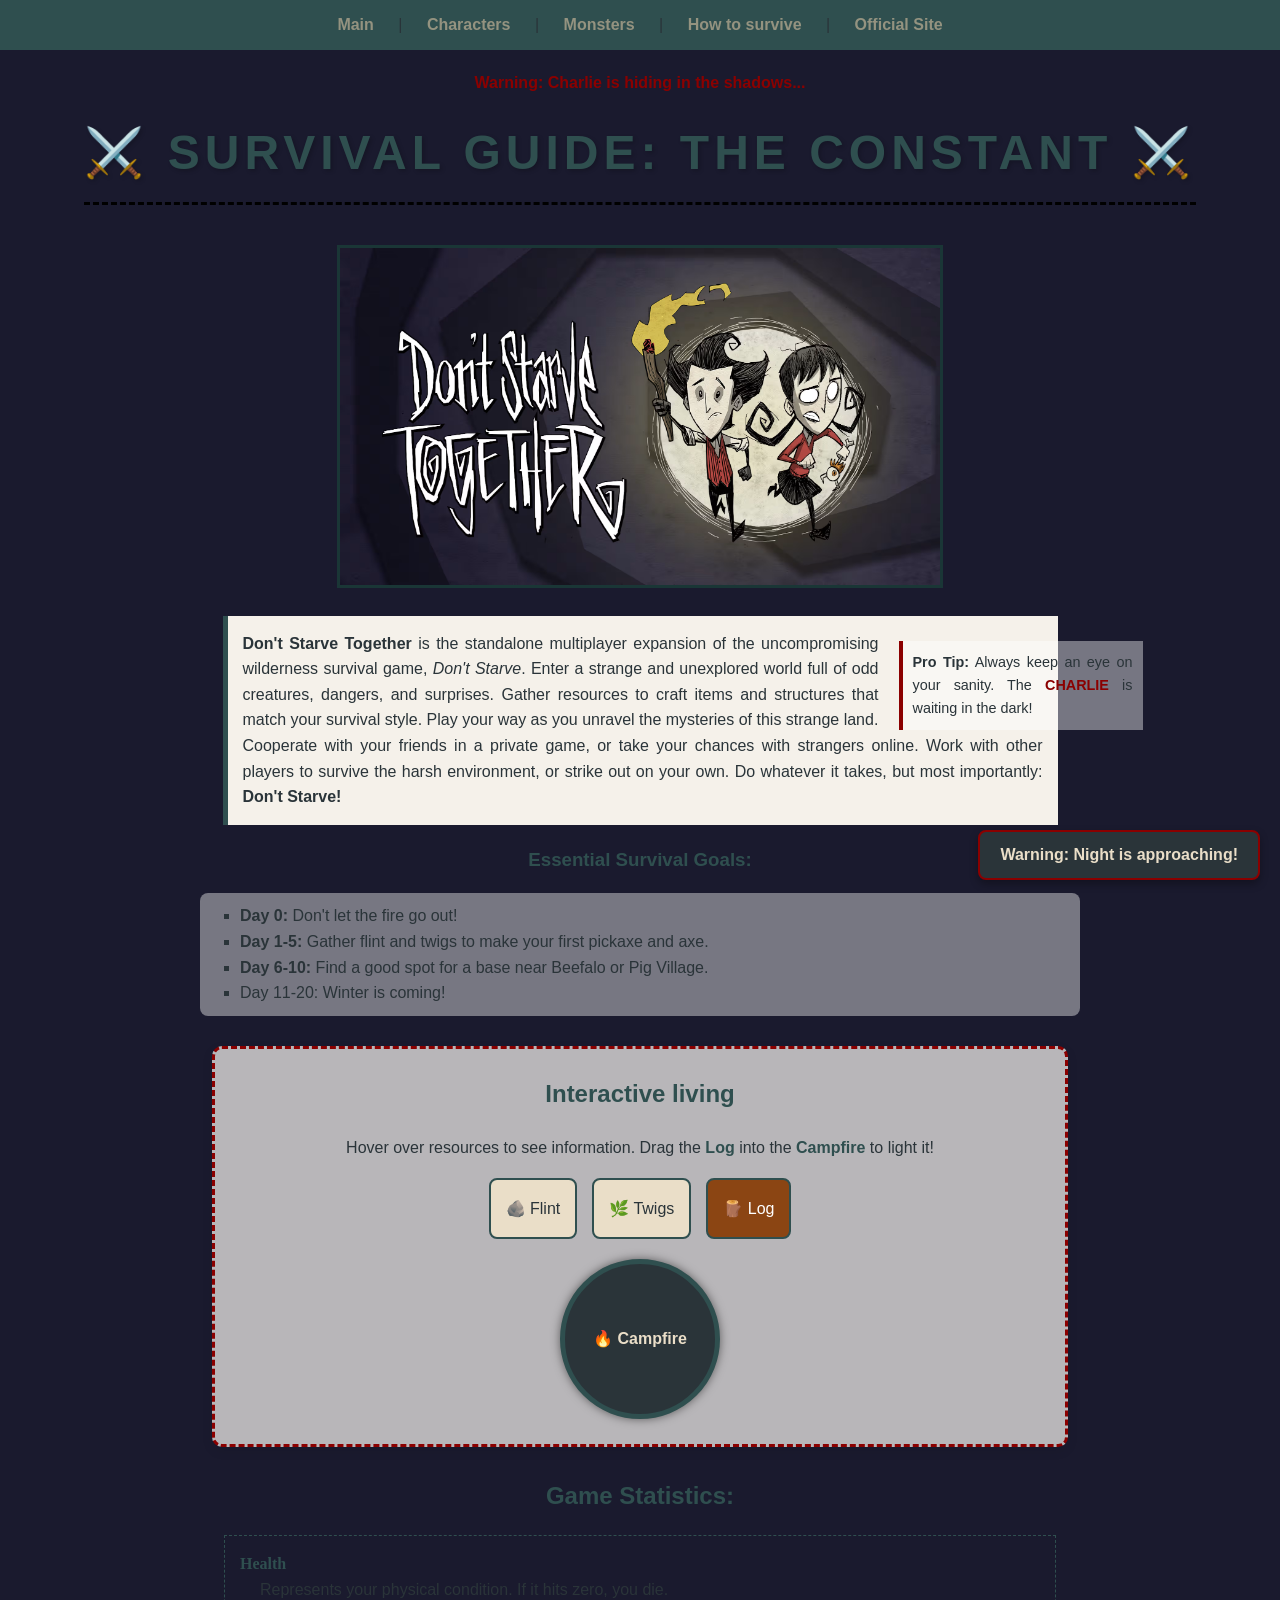
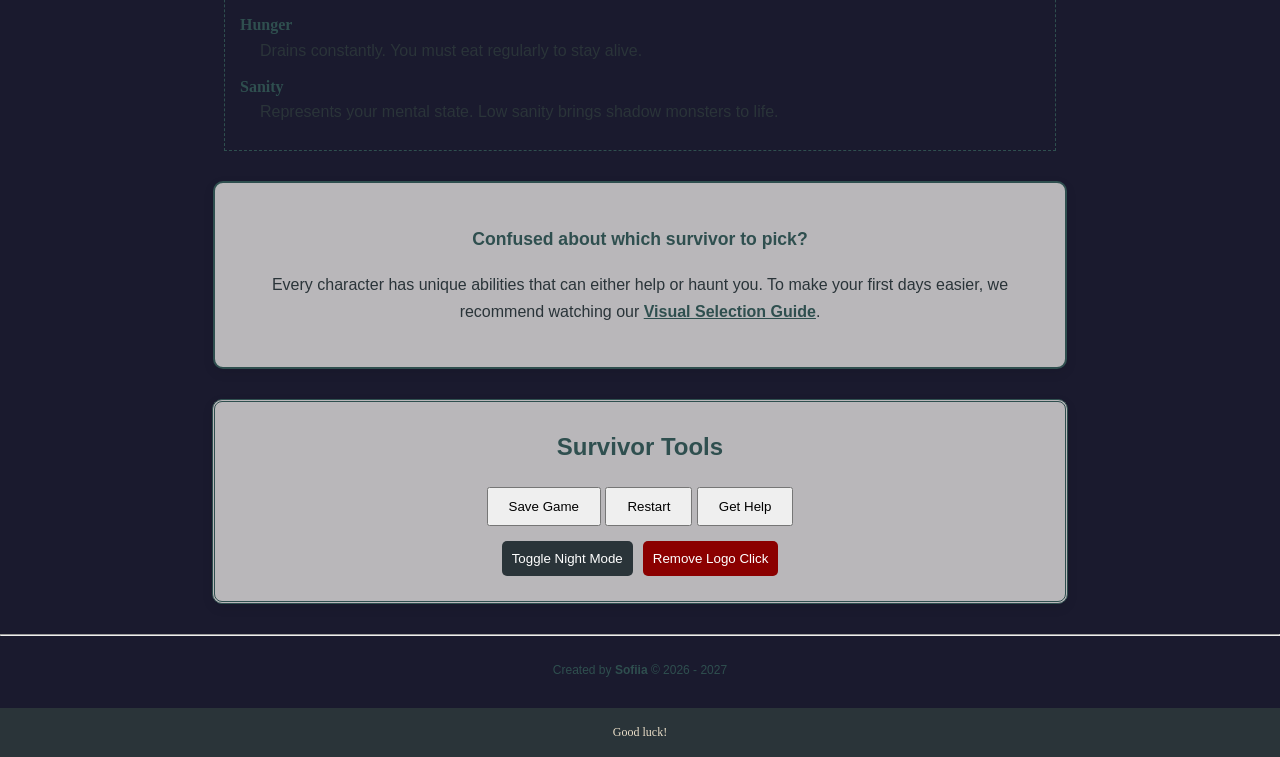
==== commit 9425f3c9: "(lab8)Add interactive inventory and campfire mechanics for enhanced gameplay" ====
--- a/index.html
+++ b/index.html
@@ -50,6 +50,21 @@
         <li><b>Day 6-10:</b> Find a good spot for a base near Beefalo or Pig Village.</li>
         <li><b>Day 11-20:</b> Prepare for Winter by crafting warm clothing and storing food.</li>
     </ul>
+
+    <div class="info-card" style="border: 3px dashed #8b0000; background-color: rgba(242, 237, 228, 0.9);">
+        <h2>Interactive living</h2>
+        <p>Hover over resources to see information. Drag the <b>Log</b> into the <b>Campfire</b> to light it!</p>
+
+        <div id="inventory-container" style="display: flex; justify-content: center; gap: 15px; margin-bottom: 20px;">
+            <div class="inv-item" style="padding: 15px; border: 2px solid #2f4f4f; background: #eadec8; border-radius: 8px; cursor: pointer; transition: 0.3s;">🪨 Flint</div>
+            <div class="inv-item" style="padding: 15px; border: 2px solid #2f4f4f; background: #eadec8; border-radius: 8px; cursor: pointer; transition: 0.3s;">🌿 Twigs</div>
+            <div class="inv-item" id="draggable-log" style="padding: 15px; border: 2px solid #2f4f4f; background: #8b4513; color: white; border-radius: 8px; cursor: grab; user-select: none;">🪵 Log</div>
+        </div>
+
+        <div id="campfire" style="width: 150px; height: 150px; margin: 0 auto; background: #2A3439; border-radius: 50%; display: flex; align-items: center; justify-content: center; color: #eadec8; font-weight: bold; border: 5px solid #2f4f4f; transition: all 0.5s; box-shadow: 0 0 10px rgba(0,0,0,0.5);">
+            🔥 Campfire
+        </div>
+    </div>
 
     <h3>Game Statistics Definition:</h3>
     <dl>
